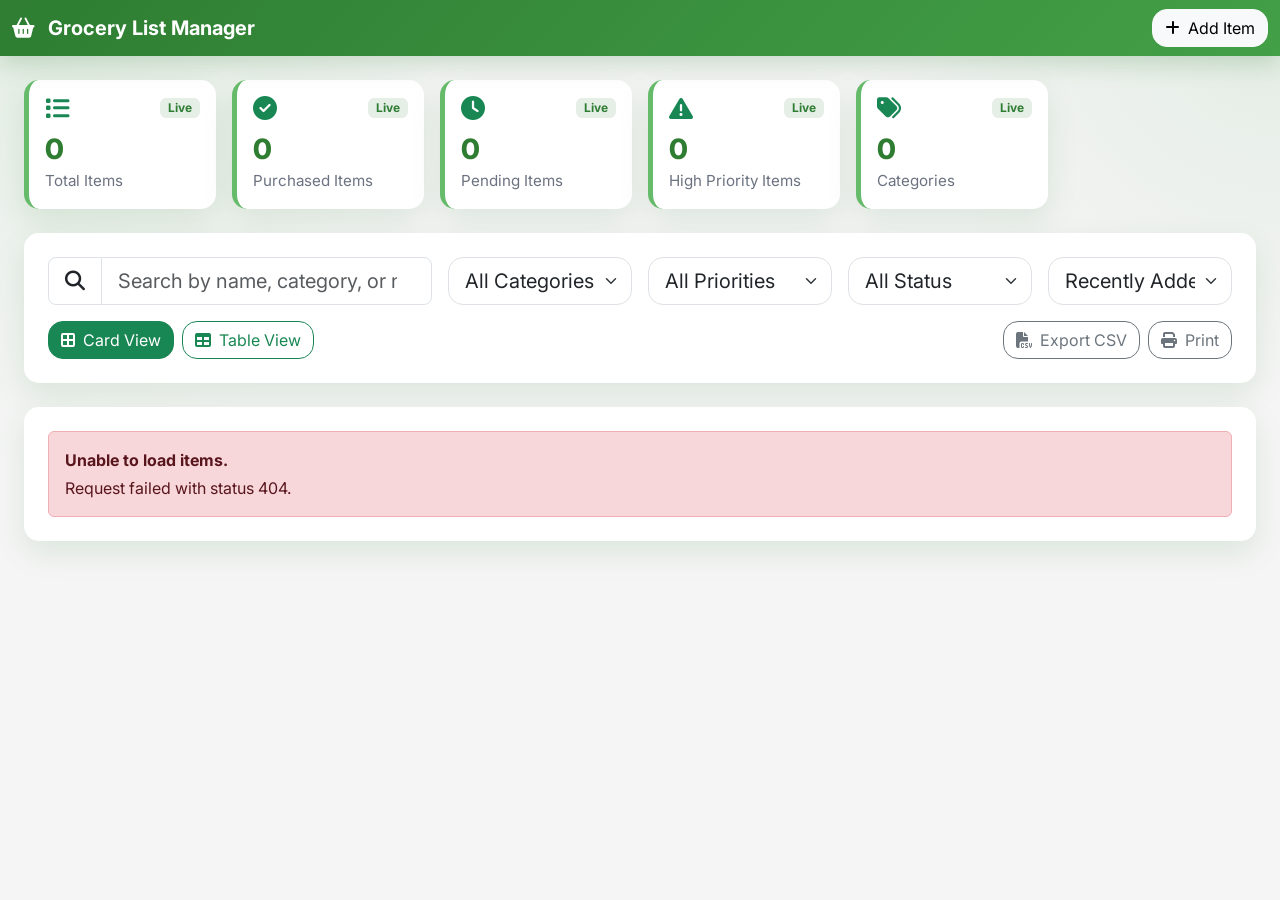
==== frontend/index.html @ 7d10a909 "Adding the local project on github" ====
<!doctype html>
<html lang="en">
<head>
  <meta charset="UTF-8" />
  <meta name="viewport" content="width=device-width, initial-scale=1.0" />
  <title>Grocery List Manager</title>
  <link rel="preconnect" href="https://fonts.googleapis.com" />
  <link rel="preconnect" href="https://fonts.gstatic.com" crossorigin />
  <link href="https://fonts.googleapis.com/css2?family=Inter:wght@400;500;600;700;800&display=swap" rel="stylesheet" />
  <link href="https://cdn.jsdelivr.net/npm/bootstrap@5.3.3/dist/css/bootstrap.min.css" rel="stylesheet" />
  <link href="https://cdnjs.cloudflare.com/ajax/libs/font-awesome/6.5.2/css/all.min.css" rel="stylesheet" />
  <link href="css/styles.css" rel="stylesheet" />
</head>
<body data-page="dashboard">
  <nav class="navbar navbar-expand-lg navbar-dark app-navbar">
  <div class="container-fluid">

    <!-- Left -->
    <a class="navbar-brand fw-bold" href="index.html">
      <i class="fa-solid fa-basket-shopping me-2"></i>
      Grocery List Manager
    </a>

    <!-- Right -->
    <div class="ms-auto">
      <a href="add-item.html" class="btn btn-light">
        <i class="fa-solid fa-plus me-2"></i>Add Item
      </a>
    </div>

  </div>
</nav>

  <main class="container-fluid px-4 py-4">
    <section class="row g-3 mb-4" id="statsRow"></section>

    <section class="card app-card mb-4">
      <div class="card-body p-3 p-md-4">
        <div class="row g-3 align-items-center">
          <div class="col-xl-4">
            <div class="input-group input-group-lg">
              <span class="input-group-text bg-white"><i class="fa-solid fa-magnifying-glass"></i></span>
              <input id="searchInput" type="search" class="form-control" placeholder="Search by name, category, or notes" />
            </div>
          </div>
          <div class="col-xl-2 col-md-4">
            <select id="categoryFilter" class="form-select form-select-lg">
              <option value="all">All Categories</option>
            </select>
          </div>
          <div class="col-xl-2 col-md-4">
            <select id="priorityFilter" class="form-select form-select-lg">
              <option value="all">All Priorities</option>
              <option value="High">High</option>
              <option value="Medium">Medium</option>
              <option value="Low">Low</option>
            </select>
          </div>
          <div class="col-xl-2 col-md-4">
            <select id="statusFilter" class="form-select form-select-lg">
              <option value="all">All Status</option>
              <option value="Pending">Pending</option>
              <option value="Purchased">Purchased</option>
            </select>
          </div>
          <div class="col-xl-2 d-flex gap-2 justify-content-xl-end">
            <select id="sortSelect" class="form-select form-select-lg">
              <option value="recent">Recently Added</option>
              <option value="name-asc">Item Name A-Z</option>
              <option value="name-desc">Item Name Z-A</option>
              <option value="price-asc">Price Low-High</option>
              <option value="price-desc">Price High-Low</option>
              <option value="qty-asc">Quantity Low-High</option>
              <option value="qty-desc">Quantity High-Low</option>
              <option value="date-asc">Purchase Date Old-New</option>
              <option value="date-desc">Purchase Date New-Old</option>
            </select>
          </div>
        </div>
        <div class="d-flex flex-wrap gap-2 mt-3">
          <button id="cardViewBtn" class="btn btn-outline-success active" type="button"><i class="fa-solid fa-border-all me-2"></i>Card View</button>
          <button id="tableViewBtn" class="btn btn-outline-success" type="button"><i class="fa-solid fa-table me-2"></i>Table View</button>
          <button id="exportBtn" class="btn btn-outline-secondary ms-auto" type="button"><i class="fa-solid fa-file-csv me-2"></i>Export CSV</button>
          <button id="printBtn" class="btn btn-outline-secondary" type="button"><i class="fa-solid fa-print me-2"></i>Print</button>
        </div>
      </div>
    </section>

    <section class="card app-card">
      <div class="card-body p-3 p-md-4">
        <div id="loadingState" class="text-center py-5 d-none">
          <div class="spinner-border text-success" role="status"></div>
          <p class="mt-3 mb-0">Loading grocery items...</p>
        </div>
        <div id="itemsContainer"></div>
        <div id="emptyState" class="empty-state d-none text-center py-5">
          <i class="fa-solid fa-cart-shopping fa-3x mb-3 text-success"></i>
          <h4 class="fw-bold">No grocery items yet</h4>
          <p class="text-muted mb-4">Add your first item to start managing your grocery list.</p>
          <a href="add-item.html" class="btn btn-success px-4">Add First Item</a>
        </div>
      </div>
    </section>
  </main>

  <script src="https://cdn.jsdelivr.net/npm/bootstrap@5.3.3/dist/js/bootstrap.bundle.min.js"></script>
  <script type="module" src="js/app.js"></script>
</body>
</html>
---- frontend/css/styles.css ----
:root {
  --primary: #2e7d32;
  --secondary: #43a047;
  --accent: #66bb6a;
  --background: #f5f5f5;
  --card: #ffffff;
  --text: #1f2937;
  --muted: #6b7280;
  --radius: 15px;
  --shadow: 0 12px 30px rgba(46, 125, 50, 0.12);
}

* {
  box-sizing: border-box;
}

html, body {
  min-height: 100%;
}

body {
  font-family: 'Inter', sans-serif;
  background:
    radial-gradient(circle at top left, rgba(102, 187, 106, 0.12), transparent 30%),
    radial-gradient(circle at top right, rgba(67, 160, 71, 0.10), transparent 25%),
    var(--background);
  color: var(--text);
}

.app-navbar {
  background: linear-gradient(135deg, var(--primary), var(--secondary));
  box-shadow: 0 8px 24px rgba(46, 125, 50, 0.22);
}

.hero-card {
  background: linear-gradient(135deg, var(--primary), var(--secondary));
  color: #fff;
  border-radius: 22px;
  padding: 1.5rem;
  box-shadow: var(--shadow);
}

.eyebrow {
  letter-spacing: 0.12em;
  text-transform: uppercase;
  font-size: 0.8rem;
  font-weight: 700;
  color: rgba(255, 255, 255, 0.75);
}

.app-card {
  border: 0;
  border-radius: var(--radius);
  box-shadow: var(--shadow);
  overflow: hidden;
}

.card, .form-control, .form-select, .btn {
  border-radius: var(--radius);
}

.form-control:focus, .form-select:focus {
  border-color: var(--accent);
  box-shadow: 0 0 0 0.2rem rgba(102, 187, 106, 0.2);
}

.stats-card {
  background: var(--card);
  border-radius: var(--radius);
  box-shadow: var(--shadow);
  padding: 1rem;
  height: 100%;
  border-left: 5px solid var(--accent);
}

.stats-card .value {
  font-size: 1.75rem;
  font-weight: 800;
  color: var(--primary);
}

.stats-card .label {
  color: var(--muted);
  font-size: 0.95rem;
}

.grocery-card {
  background: #fff;
  border: 1px solid rgba(46, 125, 50, 0.08);
  border-radius: var(--radius);
  box-shadow: 0 8px 22px rgba(0, 0, 0, 0.05);
  transition: transform 0.2s ease, box-shadow 0.2s ease;
}

.grocery-card:hover {
  transform: translateY(-4px);
  box-shadow: 0 14px 30px rgba(46, 125, 50, 0.12);
}

.badge-soft {
  background: rgba(46, 125, 50, 0.12);
  color: var(--primary);
}

.category-pill {
  display: inline-flex;
  align-items: center;
  gap: 0.5rem;
  padding: 0.3rem 0.75rem;
  border-radius: 999px;
  background: rgba(67, 160, 71, 0.1);
  color: var(--primary);
  font-size: 0.9rem;
}

.table thead th {
  color: var(--muted);
  font-weight: 700;
  border-bottom: 1px solid rgba(0, 0, 0, 0.08);
}

.table tbody td {
  vertical-align: middle;
}

.empty-state {
  color: var(--muted);
}

.mini-card {
  background: #fff;
  border-radius: var(--radius);
  box-shadow: var(--shadow);
  padding: 1rem;
  min-height: 100%;
}

@media (max-width: 767px) {
  .hero-card {
    border-radius: 18px;
  }

  .stats-card .value {
    font-size: 1.4rem;
  }
}
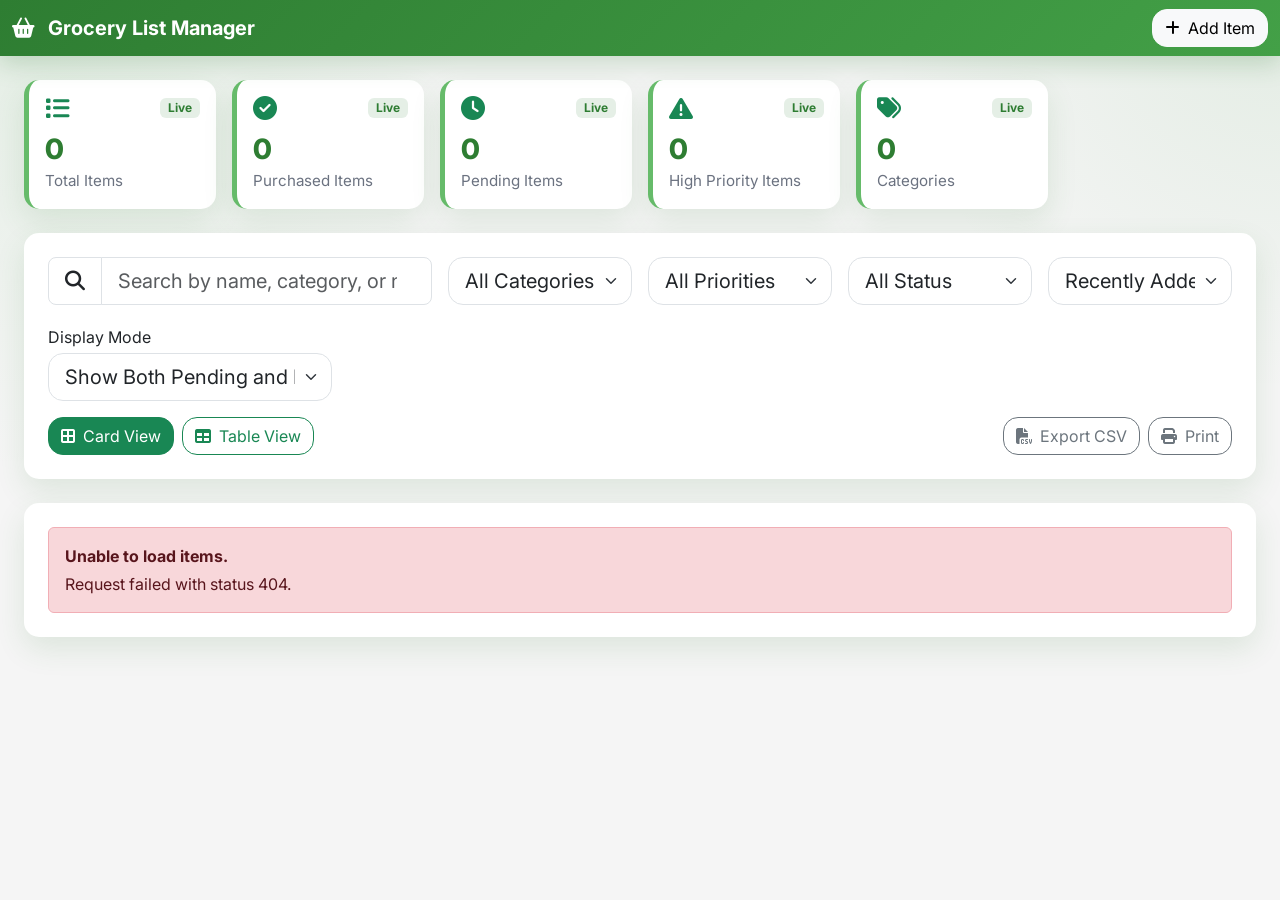
==== commit 310ae264: "updated the display mode option on dashboard" ====
--- a/frontend/index.html
+++ b/frontend/index.html
@@ -77,6 +77,15 @@
             </select>
           </div>
         </div>
+        <div class="row g-3 align-items-center mt-1">
+          <div class="col-md-4 col-lg-3">
+            <label class="form-label mb-1">Display Mode</label>
+            <select id="displayModeSelect" class="form-select form-select-lg">
+              <option value="combined">Show Both Pending and Purchased</option>
+              <option value="separate">Separate Pending and Purchased</option>
+            </select>
+          </div>
+        </div>
         <div class="d-flex flex-wrap gap-2 mt-3">
           <button id="cardViewBtn" class="btn btn-outline-success active" type="button"><i class="fa-solid fa-border-all me-2"></i>Card View</button>
           <button id="tableViewBtn" class="btn btn-outline-success" type="button"><i class="fa-solid fa-table me-2"></i>Table View</button>
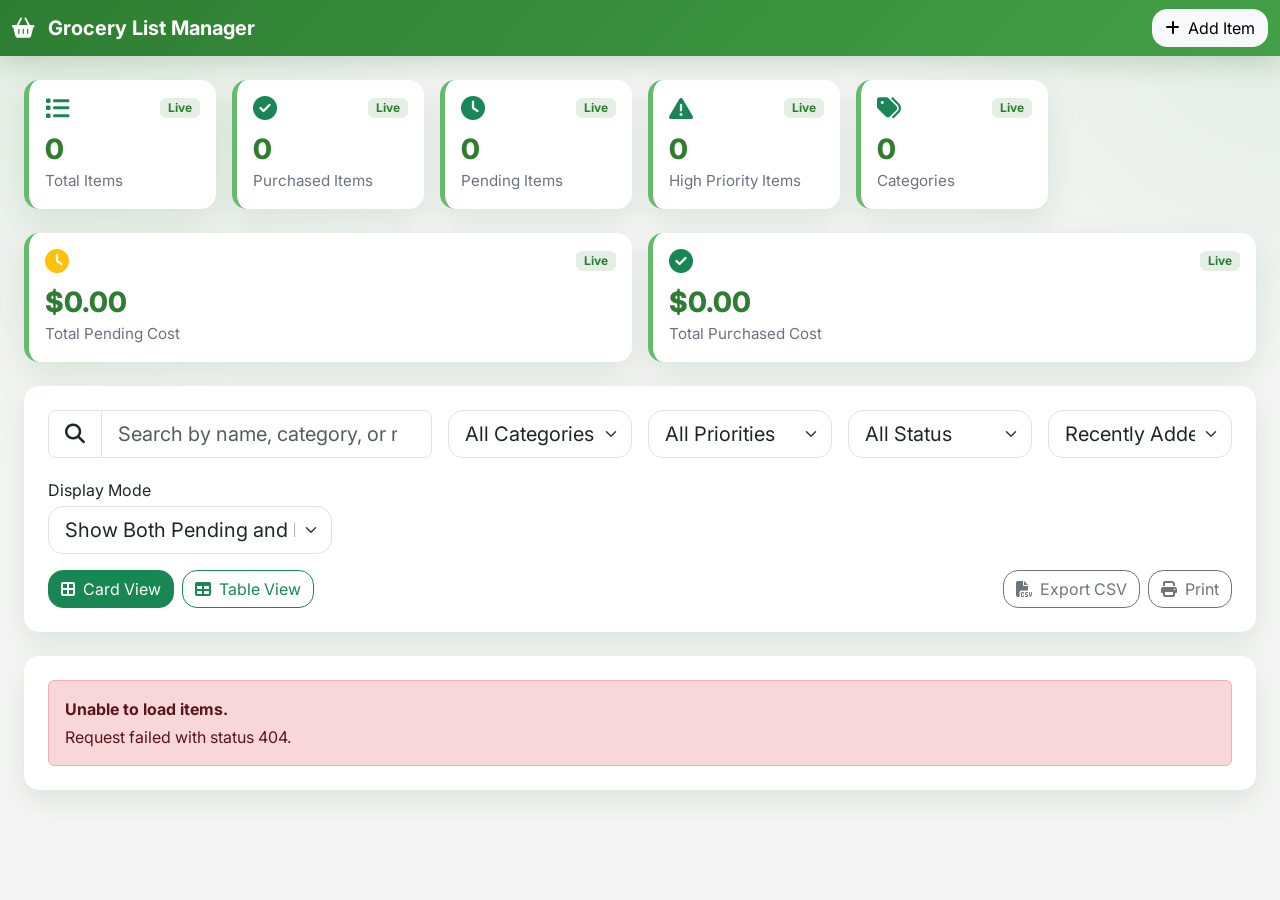
==== commit 9d4ffada: "add the total item cost in dashboard" ====
--- a/frontend/index.html
+++ b/frontend/index.html
@@ -33,6 +33,7 @@
 
   <main class="container-fluid px-4 py-4">
     <section class="row g-3 mb-4" id="statsRow"></section>
+    <section class="row g-3 mb-4" id="costSummaryRow"></section>
 
     <section class="card app-card mb-4">
       <div class="card-body p-3 p-md-4">
